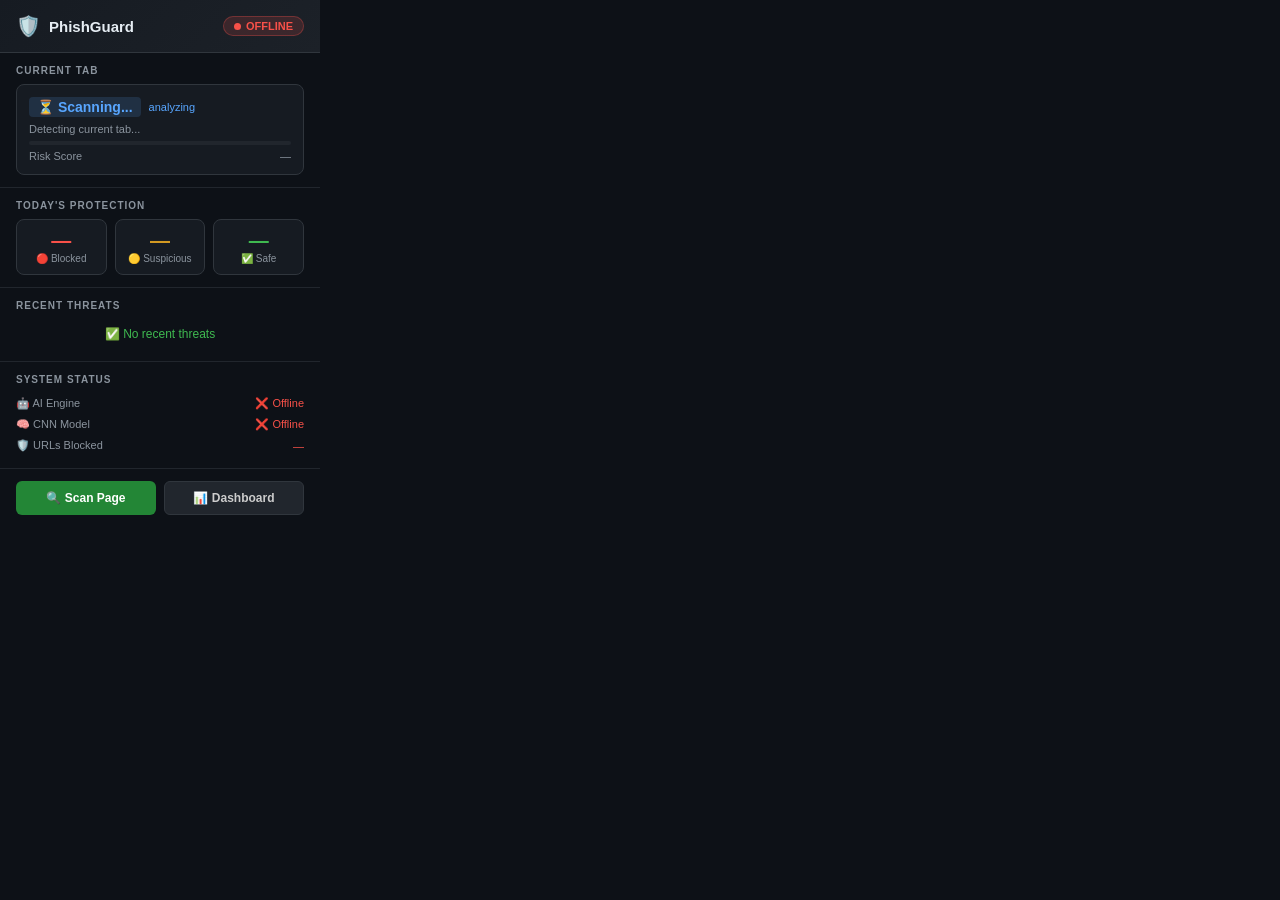
==== phishguard-extension/popup.html @ 294d2a15 "✨ Redesign extension popup with live scan + stats + threats" ====
<!DOCTYPE html>
<html lang="en">
<head>
<meta charset="UTF-8">
<meta name="viewport" content="width=device-width, initial-scale=1.0">
<title>PhishGuard</title>
<style>
  * { margin: 0; padding: 0; box-sizing: border-box; }

  body {
    width: 320px;
    font-family: -apple-system, BlinkMacSystemFont, 'Segoe UI', sans-serif;
    background: #0d1117;
    color: #e6edf3;
    font-size: 13px;
  }

  /* Header */
  .header {
    background: linear-gradient(135deg, #161b22, #1c2128);
    padding: 14px 16px;
    display: flex;
    align-items: center;
    justify-content: space-between;
    border-bottom: 1px solid #30363d;
  }
  .logo { display: flex; align-items: center; gap: 8px; font-weight: 700; font-size: 15px; }
  .logo-icon { font-size: 20px; }
  .status-badge {
    display: flex; align-items: center; gap: 5px;
    background: rgba(63,185,80,0.15);
    border: 1px solid rgba(63,185,80,0.3);
    color: #3fb950; padding: 3px 10px; border-radius: 20px; font-size: 11px; font-weight: 600;
  }
  .status-dot {
    width: 7px; height: 7px; border-radius: 50%; background: #3fb950;
    animation: pulse 2s infinite;
  }
  @keyframes pulse {
    0%, 100% { opacity: 1; } 50% { opacity: 0.4; }
  }

  /* Current Tab */
  .section { padding: 12px 16px; border-bottom: 1px solid #21262d; }
  .section-title {
    font-size: 10px; font-weight: 600; color: #8b949e;
    text-transform: uppercase; letter-spacing: 1px; margin-bottom: 8px;
  }

  .tab-card {
    background: #161b22; border-radius: 8px; padding: 12px;
    border: 1px solid #30363d;
  }
  .tab-status { display: flex; align-items: center; gap: 8px; margin-bottom: 6px; }
  .tab-status-label {
    font-size: 14px; font-weight: 700; padding: 2px 8px; border-radius: 4px;
  }
  .status-safe    { background: rgba(63,185,80,0.15);  color: #3fb950; }
  .status-warn    { background: rgba(210,153,34,0.15); color: #d29922; }
  .status-danger  { background: rgba(248,81,73,0.15);  color: #f85149; }
  .status-loading { background: rgba(88,166,255,0.15); color: #58a6ff; }

  .tab-url {
    font-size: 11px; color: #8b949e; white-space: nowrap;
    overflow: hidden; text-overflow: ellipsis; margin-bottom: 6px;
  }
  .risk-bar-container { background: #21262d; border-radius: 4px; height: 4px; }
  .risk-bar { height: 4px; border-radius: 4px; transition: width 0.5s ease; }
  .risk-score-row {
    display: flex; justify-content: space-between;
    margin-top: 5px; font-size: 11px; color: #8b949e;
  }

  /* Stats */
  .stats-grid { display: grid; grid-template-columns: 1fr 1fr 1fr; gap: 8px; }
  .stat-card {
    background: #161b22; border-radius: 8px; padding: 10px 8px;
    border: 1px solid #30363d; text-align: center;
  }
  .stat-number { font-size: 20px; font-weight: 700; line-height: 1; }
  .stat-label  { font-size: 10px; color: #8b949e; margin-top: 3px; }

  /* Recent Threats */
  .threat-list { display: grid; gap: 6px; }
  .threat-item {
    background: #161b22; border: 1px solid rgba(248,81,73,0.2);
    border-radius: 6px; padding: 8px 10px;
    display: flex; justify-content: space-between; align-items: center;
  }
  .threat-url { font-size: 11px; color: #ccc; flex: 1; overflow: hidden; text-overflow: ellipsis; white-space: nowrap; }
  .threat-badge {
    font-size: 9px; font-weight: 600; padding: 2px 6px; border-radius: 3px;
    background: rgba(248,81,73,0.15); color: #f85149; flex-shrink: 0; margin-left: 6px;
  }
  .threat-badge.warn {
    background: rgba(210,153,34,0.15); color: #d29922;
  }
  .no-threats { text-align: center; color: #3fb950; padding: 8px; font-size: 12px; }

  /* Backend status */
  .backend-row {
    display: flex; align-items: center; justify-content: space-between;
    font-size: 11px; color: #8b949e; padding: 4px 0;
  }

  /* Buttons */
  .btn-row { padding: 12px 16px; display: grid; grid-template-columns: 1fr 1fr; gap: 8px; }
  .btn {
    padding: 9px; border-radius: 6px; font-size: 12px; font-weight: 600;
    cursor: pointer; border: none; transition: all 0.2s;
  }
  .btn-primary {
    background: #238636; color: #fff;
  }
  .btn-primary:hover { background: #2ea043; }
  .btn-secondary {
    background: #21262d; color: #ccc; border: 1px solid #30363d;
  }
  .btn-secondary:hover { background: #30363d; }

  .scanning-text { font-size: 11px; color: #58a6ff; animation: blink 1s infinite; }
  @keyframes blink { 0%,100%{opacity:1} 50%{opacity:0.4} }
</style>
</head>
<body>

<!-- Header -->
<div class="header">
  <div class="logo">
    <span class="logo-icon">🛡️</span>
    PhishGuard
  </div>
  <div class="status-badge" id="main-status-badge">
    <div class="status-dot"></div>
    ACTIVE
  </div>
</div>

<!-- Current Tab -->
<div class="section">
  <div class="section-title">Current Tab</div>
  <div class="tab-card">
    <div class="tab-status">
      <span class="tab-status-label status-loading" id="tab-status-label">
        ⏳ Scanning...
      </span>
      <span class="scanning-text" id="scanning-text">analyzing</span>
    </div>
    <div class="tab-url" id="tab-url">Detecting current tab...</div>
    <div class="risk-bar-container">
      <div class="risk-bar" id="risk-bar" style="width:0%;background:#58a6ff"></div>
    </div>
    <div class="risk-score-row">
      <span>Risk Score</span>
      <span id="risk-score-val">—</span>
    </div>
  </div>
</div>

<!-- Today's Stats -->
<div class="section">
  <div class="section-title">Today's Protection</div>
  <div class="stats-grid">
    <div class="stat-card">
      <div class="stat-number" id="stat-blocked" style="color:#f85149">—</div>
      <div class="stat-label">🔴 Blocked</div>
    </div>
    <div class="stat-card">
      <div class="stat-number" id="stat-suspicious" style="color:#d29922">—</div>
      <div class="stat-label">🟡 Suspicious</div>
    </div>
    <div class="stat-card">
      <div class="stat-number" id="stat-safe" style="color:#3fb950">—</div>
      <div class="stat-label">✅ Safe</div>
    </div>
  </div>
</div>

<!-- Recent Threats -->
<div class="section">
  <div class="section-title">Recent Threats</div>
  <div class="threat-list" id="threat-list">
    <div class="no-threats">✅ No recent threats</div>
  </div>
</div>

<!-- Backend Status -->
<div class="section">
  <div class="section-title">System Status</div>
  <div class="backend-row">
    <span>🤖 AI Engine</span>
    <span id="sys-api" style="color:#8b949e">Checking...</span>
  </div>
  <div class="backend-row">
    <span>🧠 CNN Model</span>
    <span id="sys-cnn" style="color:#8b949e">Checking...</span>
  </div>
  <div class="backend-row">
    <span>🛡️ URLs Blocked</span>
    <span id="sys-blocked-total" style="color:#f85149">—</span>
  </div>
</div>

<!-- Buttons -->
<div class="btn-row">
  <button class="btn btn-primary" id="scan-btn" onclick="scanCurrentTab()">
    🔍 Scan Page
  </button>
  <button class="btn btn-secondary" onclick="openDashboard()">
    📊 Dashboard
  </button>
</div>

<script>
const API = 'http://localhost:8080';

// ── Open Dashboard ────────────────────────────────────────────────────────────
function openDashboard() {
  chrome.tabs.create({ url: API });
}

// ── Get current tab URL and scan it ──────────────────────────────────────────
async function scanCurrentTab() {
  const [tab] = await chrome.tabs.query({ active: true, currentWindow: true });
  if (!tab || !tab.url) return;

  const url = tab.url;
  document.getElementById('tab-url').textContent = url.length > 45 ? 
    url.substring(0, 45) + '...' : url;
  document.getElementById('tab-status-label').className = 
    'tab-status-label status-loading';
  document.getElementById('tab-status-label').textContent = '⏳ Scanning...';
  document.getElementById('scanning-text').style.display = 'inline';
  document.getElementById('scan-btn').textContent = '⏳ Scanning...';
  document.getElementById('scan-btn').disabled = true;

  try {
    const res = await fetch(`${API}/api/scan`, {
      method: 'POST',
      headers: { 'Content-Type': 'application/json' },
      body: JSON.stringify({ url, source: 'EXTENSION_POPUP' })
    });
    const data = await res.json();
    displayScanResult(data, url);
  } catch (e) {
    document.getElementById('tab-status-label').className = 
      'tab-status-label status-warn';
    document.getElementById('tab-status-label').textContent = '⚠️ API Offline';
    document.getElementById('scanning-text').style.display = 'none';
  } finally {
    document.getElementById('scan-btn').textContent = '🔍 Scan Page';
    document.getElementById('scan-btn').disabled = false;
  }
}

function displayScanResult(data, url) {
  const score   = data.riskScore || 0;
  const decision = data.decision || 'SAFE';
  document.getElementById('scanning-text').style.display = 'none';
  document.getElementById('tab-url').textContent = 
    url.length > 45 ? url.substring(0, 45) + '...' : url;
  document.getElementById('risk-score-val').textContent = score.toFixed(4);

  const bar = document.getElementById('risk-bar');
  bar.style.width = (score * 100) + '%';

  const label = document.getElementById('tab-status-label');
  if (decision === 'HIGH_RISK') {
    label.className = 'tab-status-label status-danger';
    label.textContent = '🚨 HIGH RISK';
    bar.style.background = '#f85149';
  } else if (decision === 'SUSPICIOUS') {
    label.className = 'tab-status-label status-warn';
    label.textContent = '⚠️ SUSPICIOUS';
    bar.style.background = '#d29922';
  } else {
    label.className = 'tab-status-label status-safe';
    label.textContent = '✅ SAFE';
    bar.style.background = '#3fb950';
  }
}

// ── Load Stats ────────────────────────────────────────────────────────────────
async function loadStats() {
  try {
    const data = await fetch(`${API}/api/stats`).then(r => r.json());
    document.getElementById('stat-blocked').textContent  = data.blocked  || 0;
    document.getElementById('stat-suspicious').textContent = data.suspicious || 0;
    document.getElementById('stat-safe').textContent     = data.safe     || 0;
    document.getElementById('sys-blocked-total').textContent = 
      (data.blocked || 0) + ' total';
  } catch (e) {}
}

// ── Load Recent Threats ───────────────────────────────────────────────────────
async function loadRecentThreats() {
  try {
    const data = await fetch(`${API}/api/incidents?limit=3`).then(r => r.json());
    const threats = data.filter(i => 
      i.decision === 'HIGH_RISK' || i.decision === 'SUSPICIOUS');

    const list = document.getElementById('threat-list');
    if (threats.length === 0) {
      list.innerHTML = '<div class="no-threats">✅ No recent threats</div>';
      return;
    }

    list.innerHTML = threats.map(t => {
      let domain = t.url || '';
      try { domain = new URL(t.url).hostname; } catch(e) {}
      const isHigh = t.decision === 'HIGH_RISK';
      return `<div class="threat-item">
        <span class="threat-url">${domain}</span>
        <span class="threat-badge ${isHigh ? '' : 'warn'}">
          ${isHigh ? 'HIGH RISK' : 'SUSPICIOUS'}
        </span>
      </div>`;
    }).join('');
  } catch(e) {}
}

// ── Check System Health ───────────────────────────────────────────────────────
async function checkSystem() {
  try {
    const health = await fetch(`${API}/api/health/layers`).then(r => r.json());
    document.getElementById('sys-api').textContent = '✅ Running';
    document.getElementById('sys-api').style.color = '#3fb950';

    const cnn = health.flask_cnn || '';
    document.getElementById('sys-cnn').textContent = 
      cnn.includes('✅') ? '✅ Running' : '❌ Offline';
    document.getElementById('sys-cnn').style.color = 
      cnn.includes('✅') ? '#3fb950' : '#f85149';
  } catch (e) {
    document.getElementById('sys-api').textContent  = '❌ Offline';
    document.getElementById('sys-api').style.color  = '#f85149';
    document.getElementById('sys-cnn').textContent  = '❌ Offline';
    document.getElementById('sys-cnn').style.color  = '#f85149';

    // Update main badge
    document.getElementById('main-status-badge').style.background = 
      'rgba(248,81,73,0.15)';
    document.getElementById('main-status-badge').style.color = '#f85149';
    document.getElementById('main-status-badge').style.borderColor = 
      'rgba(248,81,73,0.3)';
    document.getElementById('main-status-badge').innerHTML = 
      '<div style="width:7px;height:7px;border-radius:50%;background:#f85149"></div> OFFLINE';
  }
}

// ── Auto-scan current tab on popup open ──────────────────────────────────────
async function autoScanCurrentTab() {
  const [tab] = await chrome.tabs.query({ active: true, currentWindow: true });
  if (tab && tab.url && tab.url.startsWith('http')) {
    const url = tab.url;
    document.getElementById('tab-url').textContent = 
      url.length > 45 ? url.substring(0, 45) + '...' : url;

    try {
      const res = await fetch(`${API}/api/scan`, {
        method: 'POST',
        headers: { 'Content-Type': 'application/json' },
        body: JSON.stringify({ url, source: 'EXTENSION_POPUP_AUTO' })
      });
      const data = await res.json();
      displayScanResult(data, url);
    } catch(e) {
      document.getElementById('tab-status-label').className = 
        'tab-status-label status-warn';
      document.getElementById('tab-status-label').textContent = '⚠️ Backend Offline';
      document.getElementById('scanning-text').style.display = 'none';
    }
  } else {
    document.getElementById('tab-status-label').className = 
      'tab-status-label status-safe';
    document.getElementById('tab-status-label').textContent = '— Browser Page';
    document.getElementById('scanning-text').style.display = 'none';
    document.getElementById('tab-url').textContent = 
      'Chrome internal page (not scanned)';
  }
}

// ── Init ──────────────────────────────────────────────────────────────────────
checkSystem();
loadStats();
loadRecentThreats();
autoScanCurrentTab();
</script>
</body>
</html>
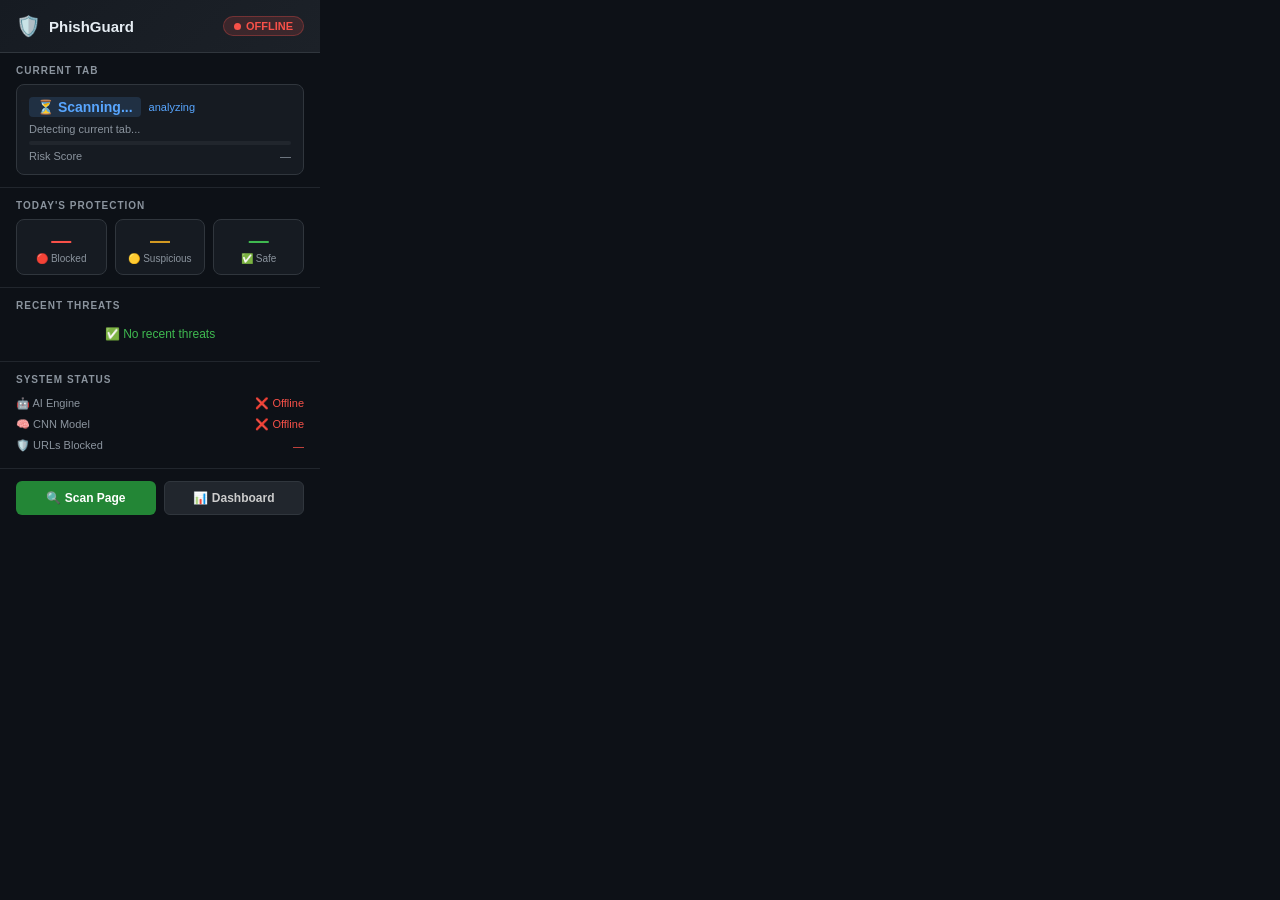
==== commit a03e9629: "✨ Update extension files with CORS and quick scan fixes" ====
--- a/phishguard-extension/popup.html
+++ b/phishguard-extension/popup.html
@@ -214,6 +214,20 @@
 <script>
 const API = 'http://localhost:8080';
 
+// ── Timeout Helper ────────────────────────────────────────────────────────────
+async function fetchWithTimeout(url, options = {}, timeout = 4000) {
+    const controller = new AbortController();
+    const timer = setTimeout(() => controller.abort(), timeout);
+    try {
+        const res = await fetch(url, { ...options, signal: controller.signal });
+        clearTimeout(timer);
+        return res;
+    } catch (e) {
+        clearTimeout(timer);
+        throw e;
+    }
+}
+
 // ── Open Dashboard ────────────────────────────────────────────────────────────
 function openDashboard() {
   chrome.tabs.create({ url: API });
@@ -235,11 +249,11 @@
   document.getElementById('scan-btn').disabled = true;
 
   try {
-    const res = await fetch(`${API}/api/scan`, {
+    const res = await fetchWithTimeout(`${API}/api/scan/quick`, {
       method: 'POST',
       headers: { 'Content-Type': 'application/json' },
       body: JSON.stringify({ url, source: 'EXTENSION_POPUP' })
-    });
+    }, 4000);
     const data = await res.json();
     displayScanResult(data, url);
   } catch (e) {
@@ -283,7 +297,7 @@
 // ── Load Stats ────────────────────────────────────────────────────────────────
 async function loadStats() {
   try {
-    const data = await fetch(`${API}/api/stats`).then(r => r.json());
+    const data = await fetchWithTimeout(`${API}/api/stats`, {}, 3000).then(r => r.json());
     document.getElementById('stat-blocked').textContent  = data.blocked  || 0;
     document.getElementById('stat-suspicious').textContent = data.suspicious || 0;
     document.getElementById('stat-safe').textContent     = data.safe     || 0;
@@ -295,7 +309,7 @@
 // ── Load Recent Threats ───────────────────────────────────────────────────────
 async function loadRecentThreats() {
   try {
-    const data = await fetch(`${API}/api/incidents?limit=3`).then(r => r.json());
+    const data = await fetchWithTimeout(`${API}/api/incidents?limit=3`, {}, 3000).then(r => r.json());
     const threats = data.filter(i => 
       i.decision === 'HIGH_RISK' || i.decision === 'SUSPICIOUS');
 
@@ -322,7 +336,7 @@
 // ── Check System Health ───────────────────────────────────────────────────────
 async function checkSystem() {
   try {
-    const health = await fetch(`${API}/api/health/layers`).then(r => r.json());
+    const health = await fetchWithTimeout(`${API}/api/health/layers`, {}, 3000).then(r => r.json());
     document.getElementById('sys-api').textContent = '✅ Running';
     document.getElementById('sys-api').style.color = '#3fb950';
 
@@ -357,11 +371,11 @@
       url.length > 45 ? url.substring(0, 45) + '...' : url;
 
     try {
-      const res = await fetch(`${API}/api/scan`, {
+      const res = await fetchWithTimeout(`${API}/api/scan/quick`, {
         method: 'POST',
         headers: { 'Content-Type': 'application/json' },
         body: JSON.stringify({ url, source: 'EXTENSION_POPUP_AUTO' })
-      });
+      }, 4000);
       const data = await res.json();
       displayScanResult(data, url);
     } catch(e) {
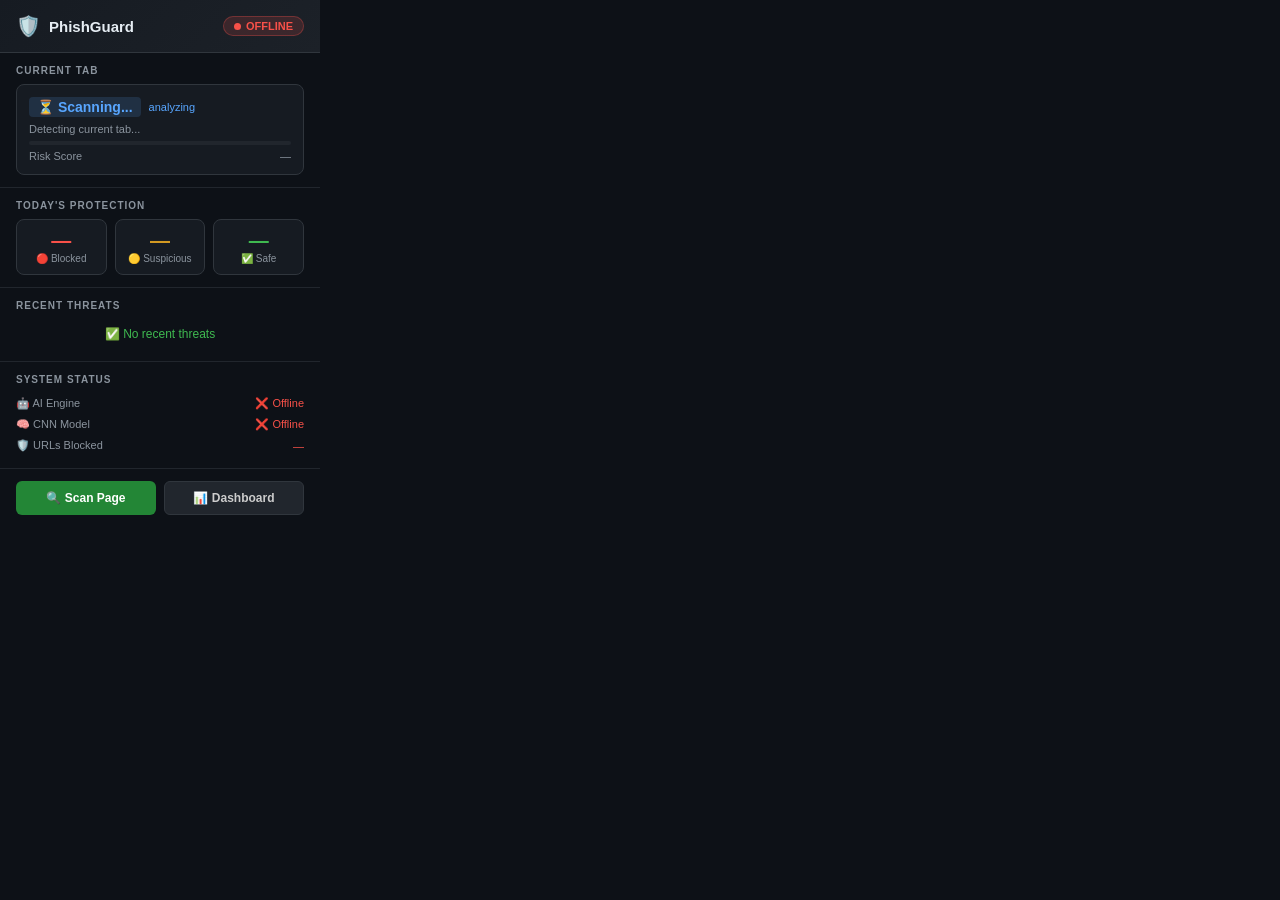
==== commit 7c23c28f: "🐛 Fix CSP violation — extract popup JS/CSS to separate files" ====
--- a/phishguard-extension/popup.html
+++ b/phishguard-extension/popup.html
@@ -4,123 +4,7 @@
 <meta charset="UTF-8">
 <meta name="viewport" content="width=device-width, initial-scale=1.0">
 <title>PhishGuard</title>
-<style>
-  * { margin: 0; padding: 0; box-sizing: border-box; }
-
-  body {
-    width: 320px;
-    font-family: -apple-system, BlinkMacSystemFont, 'Segoe UI', sans-serif;
-    background: #0d1117;
-    color: #e6edf3;
-    font-size: 13px;
-  }
-
-  /* Header */
-  .header {
-    background: linear-gradient(135deg, #161b22, #1c2128);
-    padding: 14px 16px;
-    display: flex;
-    align-items: center;
-    justify-content: space-between;
-    border-bottom: 1px solid #30363d;
-  }
-  .logo { display: flex; align-items: center; gap: 8px; font-weight: 700; font-size: 15px; }
-  .logo-icon { font-size: 20px; }
-  .status-badge {
-    display: flex; align-items: center; gap: 5px;
-    background: rgba(63,185,80,0.15);
-    border: 1px solid rgba(63,185,80,0.3);
-    color: #3fb950; padding: 3px 10px; border-radius: 20px; font-size: 11px; font-weight: 600;
-  }
-  .status-dot {
-    width: 7px; height: 7px; border-radius: 50%; background: #3fb950;
-    animation: pulse 2s infinite;
-  }
-  @keyframes pulse {
-    0%, 100% { opacity: 1; } 50% { opacity: 0.4; }
-  }
-
-  /* Current Tab */
-  .section { padding: 12px 16px; border-bottom: 1px solid #21262d; }
-  .section-title {
-    font-size: 10px; font-weight: 600; color: #8b949e;
-    text-transform: uppercase; letter-spacing: 1px; margin-bottom: 8px;
-  }
-
-  .tab-card {
-    background: #161b22; border-radius: 8px; padding: 12px;
-    border: 1px solid #30363d;
-  }
-  .tab-status { display: flex; align-items: center; gap: 8px; margin-bottom: 6px; }
-  .tab-status-label {
-    font-size: 14px; font-weight: 700; padding: 2px 8px; border-radius: 4px;
-  }
-  .status-safe    { background: rgba(63,185,80,0.15);  color: #3fb950; }
-  .status-warn    { background: rgba(210,153,34,0.15); color: #d29922; }
-  .status-danger  { background: rgba(248,81,73,0.15);  color: #f85149; }
-  .status-loading { background: rgba(88,166,255,0.15); color: #58a6ff; }
-
-  .tab-url {
-    font-size: 11px; color: #8b949e; white-space: nowrap;
-    overflow: hidden; text-overflow: ellipsis; margin-bottom: 6px;
-  }
-  .risk-bar-container { background: #21262d; border-radius: 4px; height: 4px; }
-  .risk-bar { height: 4px; border-radius: 4px; transition: width 0.5s ease; }
-  .risk-score-row {
-    display: flex; justify-content: space-between;
-    margin-top: 5px; font-size: 11px; color: #8b949e;
-  }
-
-  /* Stats */
-  .stats-grid { display: grid; grid-template-columns: 1fr 1fr 1fr; gap: 8px; }
-  .stat-card {
-    background: #161b22; border-radius: 8px; padding: 10px 8px;
-    border: 1px solid #30363d; text-align: center;
-  }
-  .stat-number { font-size: 20px; font-weight: 700; line-height: 1; }
-  .stat-label  { font-size: 10px; color: #8b949e; margin-top: 3px; }
-
-  /* Recent Threats */
-  .threat-list { display: grid; gap: 6px; }
-  .threat-item {
-    background: #161b22; border: 1px solid rgba(248,81,73,0.2);
-    border-radius: 6px; padding: 8px 10px;
-    display: flex; justify-content: space-between; align-items: center;
-  }
-  .threat-url { font-size: 11px; color: #ccc; flex: 1; overflow: hidden; text-overflow: ellipsis; white-space: nowrap; }
-  .threat-badge {
-    font-size: 9px; font-weight: 600; padding: 2px 6px; border-radius: 3px;
-    background: rgba(248,81,73,0.15); color: #f85149; flex-shrink: 0; margin-left: 6px;
-  }
-  .threat-badge.warn {
-    background: rgba(210,153,34,0.15); color: #d29922;
-  }
-  .no-threats { text-align: center; color: #3fb950; padding: 8px; font-size: 12px; }
-
-  /* Backend status */
-  .backend-row {
-    display: flex; align-items: center; justify-content: space-between;
-    font-size: 11px; color: #8b949e; padding: 4px 0;
-  }
-
-  /* Buttons */
-  .btn-row { padding: 12px 16px; display: grid; grid-template-columns: 1fr 1fr; gap: 8px; }
-  .btn {
-    padding: 9px; border-radius: 6px; font-size: 12px; font-weight: 600;
-    cursor: pointer; border: none; transition: all 0.2s;
-  }
-  .btn-primary {
-    background: #238636; color: #fff;
-  }
-  .btn-primary:hover { background: #2ea043; }
-  .btn-secondary {
-    background: #21262d; color: #ccc; border: 1px solid #30363d;
-  }
-  .btn-secondary:hover { background: #30363d; }
-
-  .scanning-text { font-size: 11px; color: #58a6ff; animation: blink 1s infinite; }
-  @keyframes blink { 0%,100%{opacity:1} 50%{opacity:0.4} }
-</style>
+<link rel="stylesheet" href="popup.css">
 </head>
 <body>
 
@@ -184,7 +68,7 @@
   </div>
 </div>
 
-<!-- Backend Status -->
+<!-- System Status -->
 <div class="section">
   <div class="section-title">System Status</div>
   <div class="backend-row">
@@ -201,204 +85,13 @@
   </div>
 </div>
 
-<!-- Buttons -->
+<!-- Buttons — NO onclick here, handled in popup.js -->
 <div class="btn-row">
-  <button class="btn btn-primary" id="scan-btn" onclick="scanCurrentTab()">
-    🔍 Scan Page
-  </button>
-  <button class="btn btn-secondary" onclick="openDashboard()">
-    📊 Dashboard
-  </button>
+  <button class="btn btn-primary" id="scan-btn">🔍 Scan Page</button>
+  <button class="btn btn-secondary" id="dashboard-btn">📊 Dashboard</button>
 </div>
 
-<script>
-const API = 'http://localhost:8080';
-
-// ── Timeout Helper ────────────────────────────────────────────────────────────
-async function fetchWithTimeout(url, options = {}, timeout = 4000) {
-    const controller = new AbortController();
-    const timer = setTimeout(() => controller.abort(), timeout);
-    try {
-        const res = await fetch(url, { ...options, signal: controller.signal });
-        clearTimeout(timer);
-        return res;
-    } catch (e) {
-        clearTimeout(timer);
-        throw e;
-    }
-}
-
-// ── Open Dashboard ────────────────────────────────────────────────────────────
-function openDashboard() {
-  chrome.tabs.create({ url: API });
-}
-
-// ── Get current tab URL and scan it ──────────────────────────────────────────
-async function scanCurrentTab() {
-  const [tab] = await chrome.tabs.query({ active: true, currentWindow: true });
-  if (!tab || !tab.url) return;
-
-  const url = tab.url;
-  document.getElementById('tab-url').textContent = url.length > 45 ? 
-    url.substring(0, 45) + '...' : url;
-  document.getElementById('tab-status-label').className = 
-    'tab-status-label status-loading';
-  document.getElementById('tab-status-label').textContent = '⏳ Scanning...';
-  document.getElementById('scanning-text').style.display = 'inline';
-  document.getElementById('scan-btn').textContent = '⏳ Scanning...';
-  document.getElementById('scan-btn').disabled = true;
-
-  try {
-    const res = await fetchWithTimeout(`${API}/api/scan/quick`, {
-      method: 'POST',
-      headers: { 'Content-Type': 'application/json' },
-      body: JSON.stringify({ url, source: 'EXTENSION_POPUP' })
-    }, 4000);
-    const data = await res.json();
-    displayScanResult(data, url);
-  } catch (e) {
-    document.getElementById('tab-status-label').className = 
-      'tab-status-label status-warn';
-    document.getElementById('tab-status-label').textContent = '⚠️ API Offline';
-    document.getElementById('scanning-text').style.display = 'none';
-  } finally {
-    document.getElementById('scan-btn').textContent = '🔍 Scan Page';
-    document.getElementById('scan-btn').disabled = false;
-  }
-}
-
-function displayScanResult(data, url) {
-  const score   = data.riskScore || 0;
-  const decision = data.decision || 'SAFE';
-  document.getElementById('scanning-text').style.display = 'none';
-  document.getElementById('tab-url').textContent = 
-    url.length > 45 ? url.substring(0, 45) + '...' : url;
-  document.getElementById('risk-score-val').textContent = score.toFixed(4);
-
-  const bar = document.getElementById('risk-bar');
-  bar.style.width = (score * 100) + '%';
-
-  const label = document.getElementById('tab-status-label');
-  if (decision === 'HIGH_RISK') {
-    label.className = 'tab-status-label status-danger';
-    label.textContent = '🚨 HIGH RISK';
-    bar.style.background = '#f85149';
-  } else if (decision === 'SUSPICIOUS') {
-    label.className = 'tab-status-label status-warn';
-    label.textContent = '⚠️ SUSPICIOUS';
-    bar.style.background = '#d29922';
-  } else {
-    label.className = 'tab-status-label status-safe';
-    label.textContent = '✅ SAFE';
-    bar.style.background = '#3fb950';
-  }
-}
-
-// ── Load Stats ────────────────────────────────────────────────────────────────
-async function loadStats() {
-  try {
-    const data = await fetchWithTimeout(`${API}/api/stats`, {}, 3000).then(r => r.json());
-    document.getElementById('stat-blocked').textContent  = data.blocked  || 0;
-    document.getElementById('stat-suspicious').textContent = data.suspicious || 0;
-    document.getElementById('stat-safe').textContent     = data.safe     || 0;
-    document.getElementById('sys-blocked-total').textContent = 
-      (data.blocked || 0) + ' total';
-  } catch (e) {}
-}
-
-// ── Load Recent Threats ───────────────────────────────────────────────────────
-async function loadRecentThreats() {
-  try {
-    const data = await fetchWithTimeout(`${API}/api/incidents?limit=3`, {}, 3000).then(r => r.json());
-    const threats = data.filter(i => 
-      i.decision === 'HIGH_RISK' || i.decision === 'SUSPICIOUS');
-
-    const list = document.getElementById('threat-list');
-    if (threats.length === 0) {
-      list.innerHTML = '<div class="no-threats">✅ No recent threats</div>';
-      return;
-    }
-
-    list.innerHTML = threats.map(t => {
-      let domain = t.url || '';
-      try { domain = new URL(t.url).hostname; } catch(e) {}
-      const isHigh = t.decision === 'HIGH_RISK';
-      return `<div class="threat-item">
-        <span class="threat-url">${domain}</span>
-        <span class="threat-badge ${isHigh ? '' : 'warn'}">
-          ${isHigh ? 'HIGH RISK' : 'SUSPICIOUS'}
-        </span>
-      </div>`;
-    }).join('');
-  } catch(e) {}
-}
-
-// ── Check System Health ───────────────────────────────────────────────────────
-async function checkSystem() {
-  try {
-    const health = await fetchWithTimeout(`${API}/api/health/layers`, {}, 3000).then(r => r.json());
-    document.getElementById('sys-api').textContent = '✅ Running';
-    document.getElementById('sys-api').style.color = '#3fb950';
-
-    const cnn = health.flask_cnn || '';
-    document.getElementById('sys-cnn').textContent = 
-      cnn.includes('✅') ? '✅ Running' : '❌ Offline';
-    document.getElementById('sys-cnn').style.color = 
-      cnn.includes('✅') ? '#3fb950' : '#f85149';
-  } catch (e) {
-    document.getElementById('sys-api').textContent  = '❌ Offline';
-    document.getElementById('sys-api').style.color  = '#f85149';
-    document.getElementById('sys-cnn').textContent  = '❌ Offline';
-    document.getElementById('sys-cnn').style.color  = '#f85149';
-
-    // Update main badge
-    document.getElementById('main-status-badge').style.background = 
-      'rgba(248,81,73,0.15)';
-    document.getElementById('main-status-badge').style.color = '#f85149';
-    document.getElementById('main-status-badge').style.borderColor = 
-      'rgba(248,81,73,0.3)';
-    document.getElementById('main-status-badge').innerHTML = 
-      '<div style="width:7px;height:7px;border-radius:50%;background:#f85149"></div> OFFLINE';
-  }
-}
-
-// ── Auto-scan current tab on popup open ──────────────────────────────────────
-async function autoScanCurrentTab() {
-  const [tab] = await chrome.tabs.query({ active: true, currentWindow: true });
-  if (tab && tab.url && tab.url.startsWith('http')) {
-    const url = tab.url;
-    document.getElementById('tab-url').textContent = 
-      url.length > 45 ? url.substring(0, 45) + '...' : url;
-
-    try {
-      const res = await fetchWithTimeout(`${API}/api/scan/quick`, {
-        method: 'POST',
-        headers: { 'Content-Type': 'application/json' },
-        body: JSON.stringify({ url, source: 'EXTENSION_POPUP_AUTO' })
-      }, 4000);
-      const data = await res.json();
-      displayScanResult(data, url);
-    } catch(e) {
-      document.getElementById('tab-status-label').className = 
-        'tab-status-label status-warn';
-      document.getElementById('tab-status-label').textContent = '⚠️ Backend Offline';
-      document.getElementById('scanning-text').style.display = 'none';
-    }
-  } else {
-    document.getElementById('tab-status-label').className = 
-      'tab-status-label status-safe';
-    document.getElementById('tab-status-label').textContent = '— Browser Page';
-    document.getElementById('scanning-text').style.display = 'none';
-    document.getElementById('tab-url').textContent = 
-      'Chrome internal page (not scanned)';
-  }
-}
-
-// ── Init ──────────────────────────────────────────────────────────────────────
-checkSystem();
-loadStats();
-loadRecentThreats();
-autoScanCurrentTab();
-</script>
+<!-- External JS only — no inline script allowed in MV3 -->
+<script src="popup.js"></script>
 </body>
 </html>
--- a/phishguard-extension/popup.css
+++ b/phishguard-extension/popup.css
@@ -0,0 +1,90 @@
+* { margin: 0; padding: 0; box-sizing: border-box; }
+body {
+  width: 320px;
+  font-family: -apple-system, BlinkMacSystemFont, 'Segoe UI', sans-serif;
+  background: #0d1117; color: #e6edf3; font-size: 13px;
+}
+.header {
+  background: linear-gradient(135deg, #161b22, #1c2128);
+  padding: 14px 16px; display: flex; align-items: center;
+  justify-content: space-between; border-bottom: 1px solid #30363d;
+}
+.logo { display: flex; align-items: center; gap: 8px; font-weight: 700; font-size: 15px; }
+.logo-icon { font-size: 20px; }
+.status-badge {
+  display: flex; align-items: center; gap: 5px;
+  background: rgba(63,185,80,0.15); border: 1px solid rgba(63,185,80,0.3);
+  color: #3fb950; padding: 3px 10px; border-radius: 20px;
+  font-size: 11px; font-weight: 600;
+}
+.status-dot {
+  width: 7px; height: 7px; border-radius: 50%; background: #3fb950;
+  animation: pulse 2s infinite;
+}
+@keyframes pulse { 0%,100%{opacity:1} 50%{opacity:0.4} }
+.section { padding: 12px 16px; border-bottom: 1px solid #21262d; }
+.section-title {
+  font-size: 10px; font-weight: 600; color: #8b949e;
+  text-transform: uppercase; letter-spacing: 1px; margin-bottom: 8px;
+}
+.tab-card {
+  background: #161b22; border-radius: 8px; padding: 12px;
+  border: 1px solid #30363d;
+}
+.tab-status { display: flex; align-items: center; gap: 8px; margin-bottom: 6px; }
+.tab-status-label {
+  font-size: 14px; font-weight: 700; padding: 2px 8px; border-radius: 4px;
+}
+.status-safe    { background: rgba(63,185,80,0.15);  color: #3fb950; }
+.status-warn    { background: rgba(210,153,34,0.15); color: #d29922; }
+.status-danger  { background: rgba(248,81,73,0.15);  color: #f85149; }
+.status-loading { background: rgba(88,166,255,0.15); color: #58a6ff; }
+.tab-url {
+  font-size: 11px; color: #8b949e; white-space: nowrap;
+  overflow: hidden; text-overflow: ellipsis; margin-bottom: 6px;
+}
+.risk-bar-container { background: #21262d; border-radius: 4px; height: 4px; }
+.risk-bar { height: 4px; border-radius: 4px; transition: width 0.5s ease; }
+.risk-score-row {
+  display: flex; justify-content: space-between;
+  margin-top: 5px; font-size: 11px; color: #8b949e;
+}
+.stats-grid { display: grid; grid-template-columns: 1fr 1fr 1fr; gap: 8px; }
+.stat-card {
+  background: #161b22; border-radius: 8px; padding: 10px 8px;
+  border: 1px solid #30363d; text-align: center;
+}
+.stat-number { font-size: 20px; font-weight: 700; line-height: 1; }
+.stat-label  { font-size: 10px; color: #8b949e; margin-top: 3px; }
+.threat-list { display: grid; gap: 6px; }
+.threat-item {
+  background: #161b22; border: 1px solid rgba(248,81,73,0.2);
+  border-radius: 6px; padding: 8px 10px;
+  display: flex; justify-content: space-between; align-items: center;
+}
+.threat-url {
+  font-size: 11px; color: #ccc; flex: 1;
+  overflow: hidden; text-overflow: ellipsis; white-space: nowrap;
+}
+.threat-badge {
+  font-size: 9px; font-weight: 600; padding: 2px 6px; border-radius: 3px;
+  background: rgba(248,81,73,0.15); color: #f85149;
+  flex-shrink: 0; margin-left: 6px;
+}
+.threat-badge.warn { background: rgba(210,153,34,0.15); color: #d29922; }
+.no-threats { text-align: center; color: #3fb950; padding: 8px; font-size: 12px; }
+.backend-row {
+  display: flex; align-items: center; justify-content: space-between;
+  font-size: 11px; color: #8b949e; padding: 4px 0;
+}
+.btn-row { padding: 12px 16px; display: grid; grid-template-columns: 1fr 1fr; gap: 8px; }
+.btn {
+  padding: 9px; border-radius: 6px; font-size: 12px;
+  font-weight: 600; cursor: pointer; border: none; transition: all 0.2s;
+}
+.btn-primary  { background: #238636; color: #fff; }
+.btn-primary:hover  { background: #2ea043; }
+.btn-secondary { background: #21262d; color: #ccc; border: 1px solid #30363d; }
+.btn-secondary:hover { background: #30363d; }
+.scanning-text { font-size: 11px; color: #58a6ff; animation: blink 1s infinite; }
+@keyframes blink { 0%,100%{opacity:1} 50%{opacity:0.4} }
